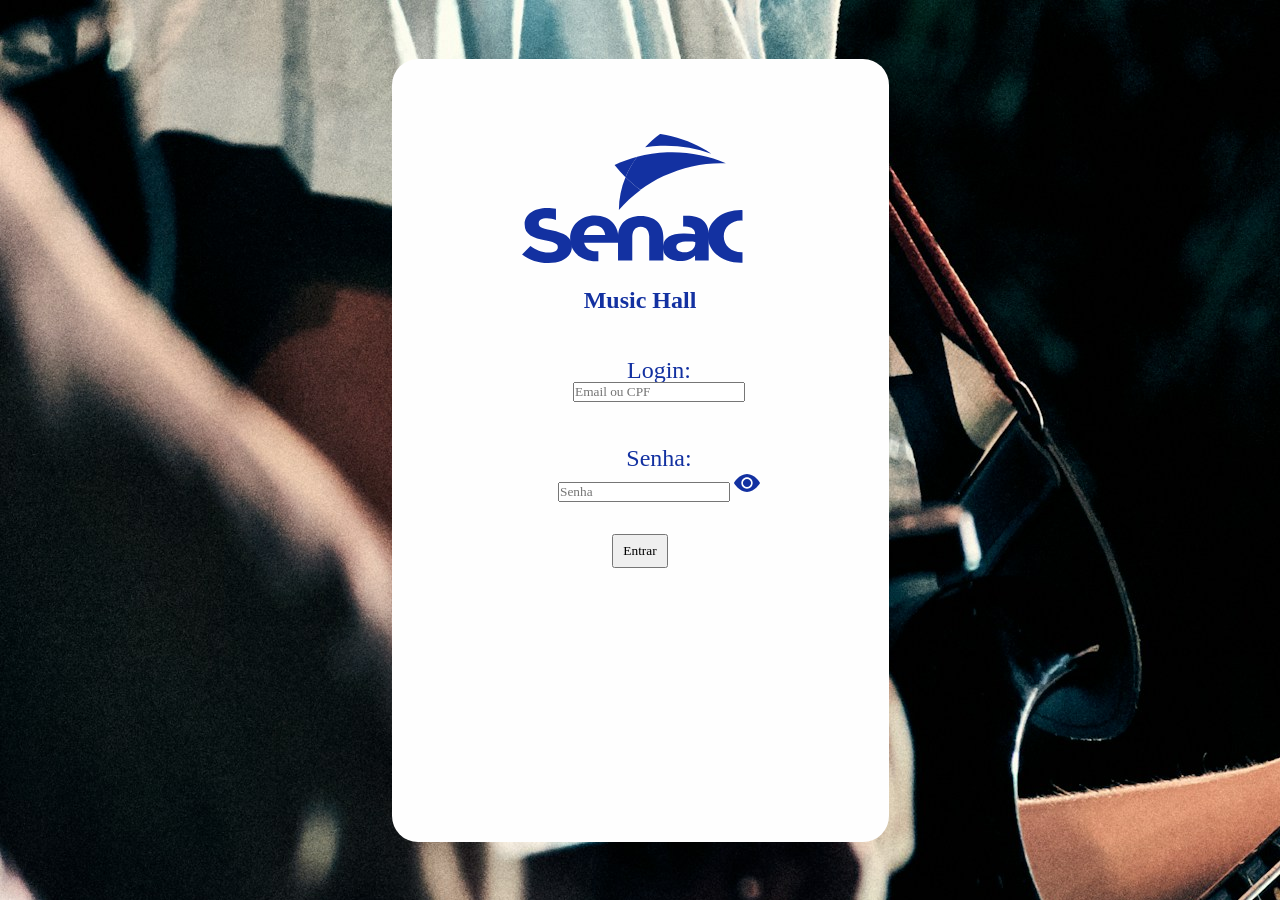
==== indextwo.html @ 72a25c6f "okay" ====
<!DOCTYPE html>
<html lang="pt-br">
<head>
    <meta charset="UTF-8">
    <meta name="viewport" content="width=device-width, initial-scale=1.0">
    <title>login two</title>
    <link rel="stylesheet" href="style2.css">
</head>
<body>
    <main class="wrapper">
        <aside class="text-information">
            <img src="elementos.login/logo-senac.svg" alt="logo-senac" class="logo-senac">
            <h1 class="titulo">Music Hall</h1>
        </aside>

        <form class="acesso" method="post" name="formulario">
            <div class="input-container">
                <label for="Login" class="texto-login">Login:</label>
                <div class="input-whapper">
                    <input type="text" id="Login-acesso" name="#" placeholder="Email ou CPF">
                </div>
            </div>

            <div class="input-container">
                <label for="Senha" class="texto-senha">Senha:</label>
                <div class="input-whapper">
                    <input type="password" id="Login-senha" name="#" placeholder="Senha">
                    <img src="elementos.login/eye.svg" alt="olho visibilidade">
                </div>
            </div>
            <div>
                <button type="submit" class="Button">Entrar</button>
            </div>
        </form>
    </main>
</body>
</html>
---- style2.css ----
*{
    margin: 0;
    padding: 0;
    box-sizing: border-box;
    font-family: Jockey One;
}
body{
    display: flex;
    align-items: center;
    justify-content: center;
    min-height: 100vh;
    background: url(elementos.login/Show.jpg);
}

.text-information{
    vertical-align: baseline;
    width: auto;
    height: 190px;
    padding: 16px;
}

h1{
    padding: 20px;
}

form{
    padding: 50px;
    
}

.input-container{
    vertical-align: baseline;
    width: 317px;
    height: 88px;
}

input [type="text"]{
    flex-direction: row;
    width: 317px;
    height: 44px;
    border: 1px solid #1331A1;
    border-radius: 11px;

    padding-top: 5px;
    padding-right: 10px;
    padding-bottom: 10px;
    padding-left: 10px;
    margin: 10px;
}

.texto-login{
    font-weight: 400;
    font-size: 24px;
    line-height: 100%;
}

.texto-senha{
    font-weight: 400;
    font-size: 24px;
    line-height: 100%;
}


input [type="password"]{
    width: 317px;
    height: 44px;
    border: 1px solid #1331A1;
    border-radius: 11px;

    padding-top: 5px;
    padding-right: 10px;
    padding-bottom: 10px;
    padding-left: 10px;
}


.wrapper{
    width: 497px;
    height: 783px;
    top: 167px;
    left: 616px;
    border-radius: 26px;
    padding-top: 37px;
    padding-right: 90px;
    padding-bottom: 37px;
    padding-left: 90px;
    padding: 59px;
    background: #FEFEFE;
    color: #1331A1;
    text-align: center;
}

button [type="submit"]{
    vertical-align: auto;
    width: 126px;
    height: 54px;
    border-radius: 21px color(#1331A1);

    padding-top: 10px;
    padding-right: 35px;
    padding-bottom: 10px;
    padding-left: 35px;
    padding: 10px;
    background: #1331A1;
    color: #1331A1;
}

.Button{
    width: 56px;
    height: 34px;
}

.entrar{
    font-weight: 400px;
    font-size: 24px;
    font-style: normal;
    line-height: 100%;
    color: #181C49;
}
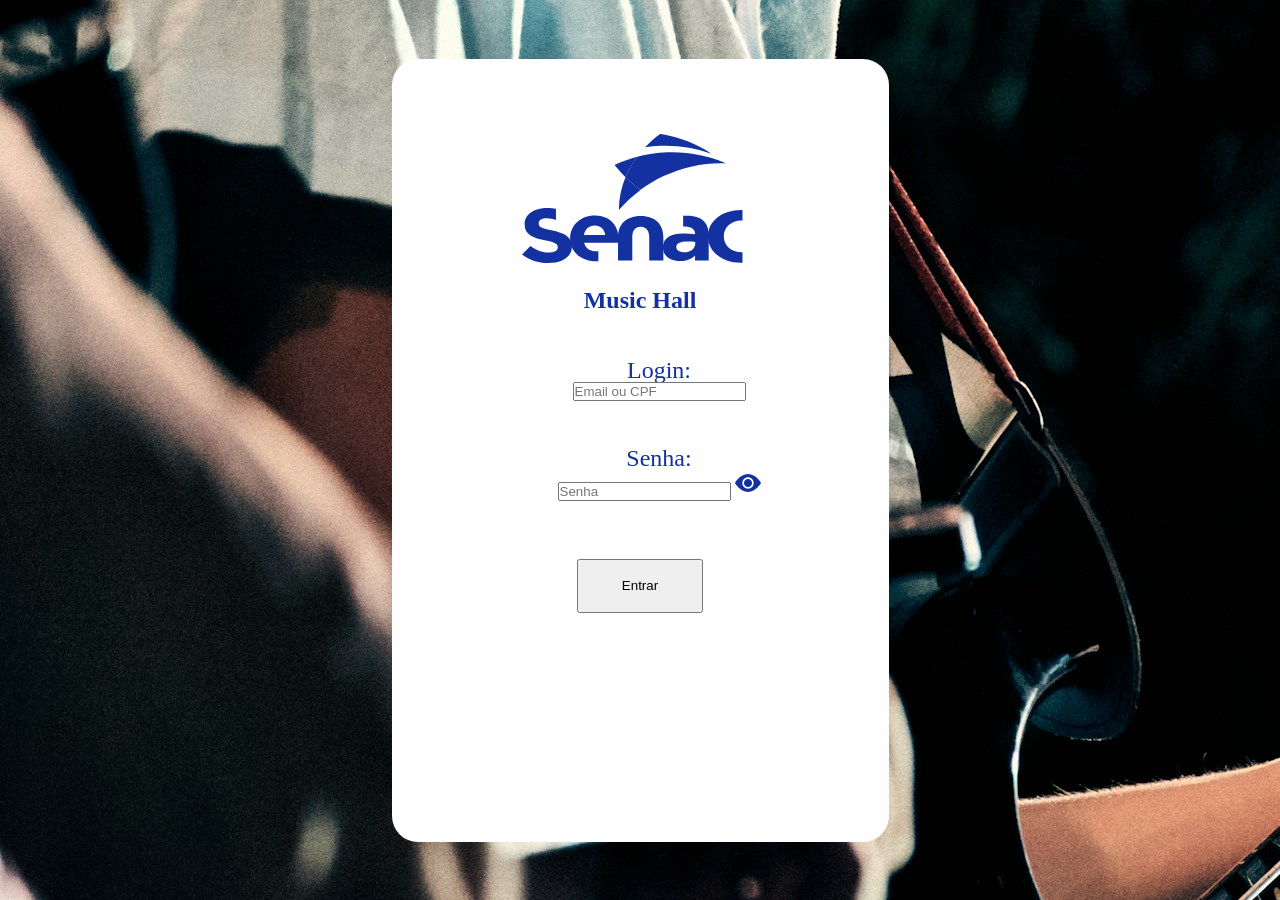
==== commit 1d8dfeb4: "okay" ====
--- a/indextwo.html
+++ b/indextwo.html
@@ -25,7 +25,7 @@
                 <label for="Senha" class="texto-senha">Senha:</label>
                 <div class="input-whapper">
                     <input type="password" id="Login-senha" name="#" placeholder="Senha">
-                    <img src="elementos.login/eye.svg" alt="olho visibilidade">
+                    <img src="elementos.login/eye.svg" alt="olho visibilidade" class="visibilidade">
                 </div>
             </div>
             <div>
--- a/style2.css
+++ b/style2.css
@@ -2,14 +2,15 @@
     margin: 0;
     padding: 0;
     box-sizing: border-box;
-    font-family: Jockey One;
 }
+
 body{
     display: flex;
     align-items: center;
     justify-content: center;
     min-height: 100vh;
     background: url(elementos.login/Show.jpg);
+    font-family: "Jockey One";
 }
 
 .text-information{
@@ -21,17 +22,27 @@
 
 h1{
     padding: 20px;
+    text-align: center;
 }
 
 form{
     padding: 50px;
-    
+    align-items: center;
+    justify-items: center;
+}
+
+.input-whapper{
+    text-align: center;
+    align-items: center;
+    justify-items: center;
 }
 
 .input-container{
     vertical-align: baseline;
     width: 317px;
     height: 88px;
+    justify-items: center;
+    align-items: center;
 }
 
 input [type="text"]{
@@ -73,6 +84,10 @@
     padding-left: 10px;
 }
 
+.visibilidade{
+    padding-left: 0px;
+}
+
 
 .wrapper{
     width: 497px;
@@ -94,20 +109,20 @@
     vertical-align: auto;
     width: 126px;
     height: 54px;
-    border-radius: 21px color(#1331A1);
 
     padding-top: 10px;
     padding-right: 35px;
     padding-bottom: 10px;
     padding-left: 35px;
     padding: 10px;
-    background: #1331A1;
     color: #1331A1;
 }
 
 .Button{
-    width: 56px;
-    height: 34px;
+    margin: 25px;
+    width: 126px;
+    height: 54px;
+    border-radius: 4px var(rgba(19, 49, 161, 1));
 }
 
 .entrar{
@@ -115,5 +130,5 @@
     font-size: 24px;
     font-style: normal;
     line-height: 100%;
-    color: #181C49;
+    color: var(rgba(242, 242, 242, 1));
 }
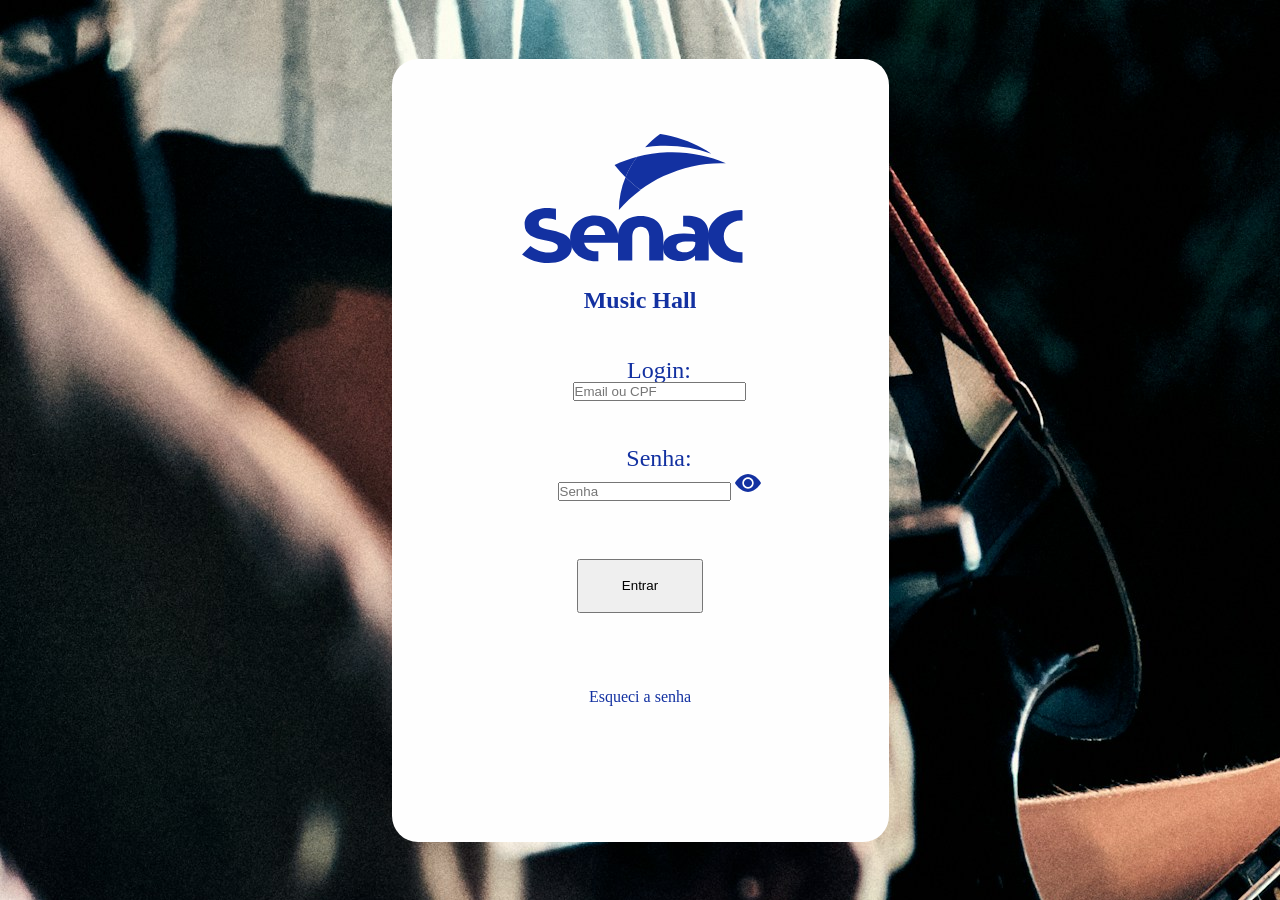
==== commit 29dc421d: "okay" ====
--- a/indextwo.html
+++ b/indextwo.html
@@ -32,6 +32,10 @@
                 <button type="submit" class="Button">Entrar</button>
             </div>
         </form>
+
+        <div class="traco"></div>
+
+        <p> Esqueci a senha</p>
     </main>
 </body>
 </html>
--- a/style2.css
+++ b/style2.css
@@ -84,8 +84,10 @@
     padding-left: 10px;
 }
 
-.visibilidade{
-    padding-left: 0px;
+img.visibilidade{
+    left: 10px;
+    
+    
 }
 
 
@@ -132,3 +134,16 @@
     line-height: 100%;
     color: var(rgba(242, 242, 242, 1));
 }
+
+.traco{
+    width: 263px;
+    border: 4px;
+    color: rgba(242, 242, 242, 1);
+    align-items: center;
+    justify-items: center;
+    top: 50%;
+}
+
+.p{
+    text-decoration-color: var(rgba(27, 27, 27, 1));
+}
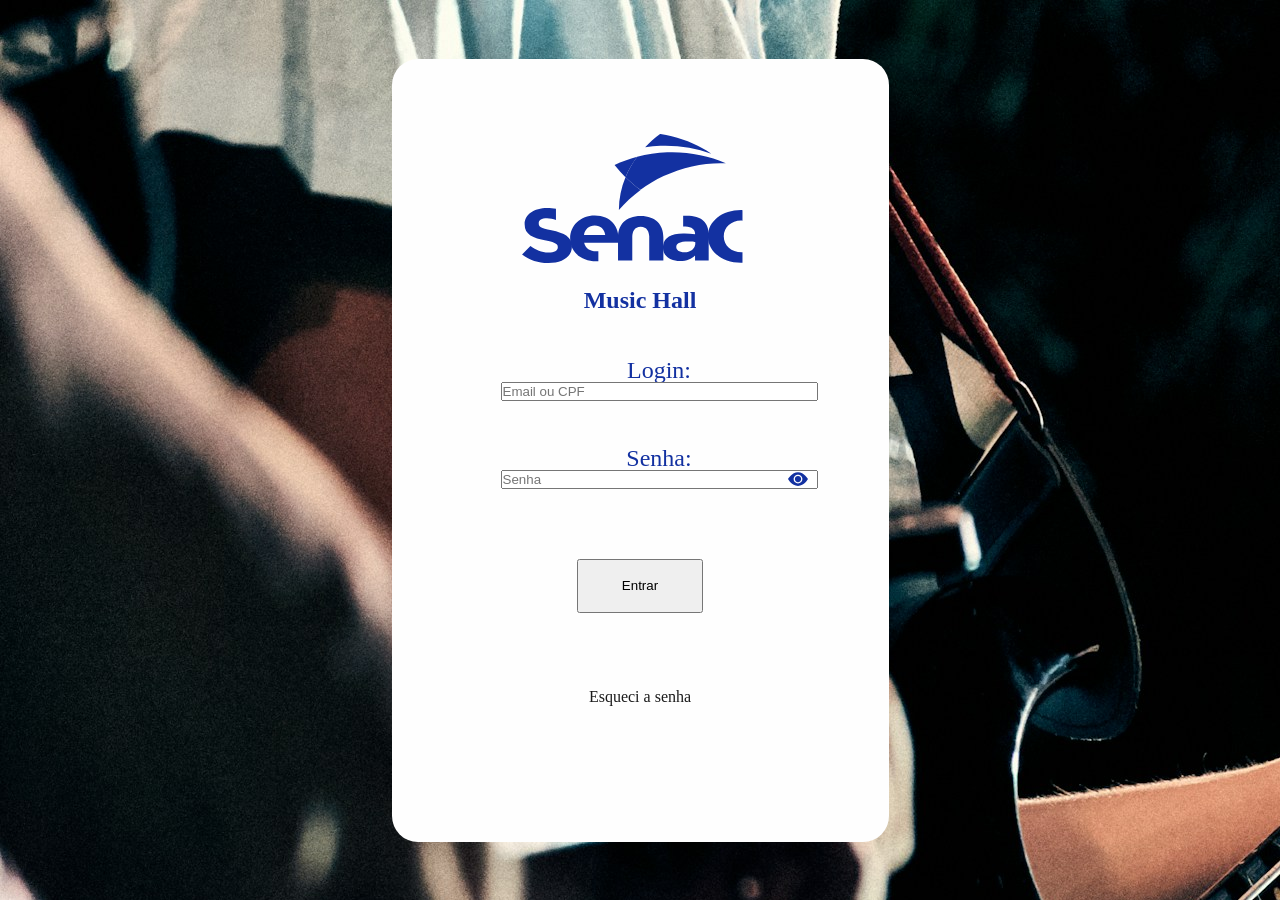
==== commit cfa05b07: "tá fluindo" ====
--- a/indextwo.html
+++ b/indextwo.html
@@ -31,11 +31,14 @@
             <div>
                 <button type="submit" class="Button">Entrar</button>
             </div>
+            <div>
+                
+            </div>
         </form>
 
         <div class="traco"></div>
 
-        <p> Esqueci a senha</p>
+        <p>Esqueci a senha</p>
     </main>
 </body>
 </html>
--- a/style2.css
+++ b/style2.css
@@ -32,9 +32,24 @@
 }
 
 .input-whapper{
+    position: relative;
     text-align: center;
     align-items: center;
     justify-items: center;
+}
+
+.input-whapper input{
+    width: 100%;
+    padding-right: 4px;
+}
+
+.visibilidade{
+    position: absolute;
+    right: 10px;
+    top: 50%;
+    transform: translateY(-50%);
+    cursor: pointer;
+    width: 20px;
 }
 
 .input-container{
@@ -84,12 +99,6 @@
     padding-left: 10px;
 }
 
-img.visibilidade{
-    left: 10px;
-    
-    
-}
-
 
 .wrapper{
     width: 497px;
@@ -128,11 +137,11 @@
 }
 
 .entrar{
-    font-weight: 400px;
+    font-weight: 400;
     font-size: 24px;
     font-style: normal;
     line-height: 100%;
-    color: var(rgba(242, 242, 242, 1));
+    color: rgba(242, 242, 242, 1);
 }
 
 .traco{
@@ -144,6 +153,8 @@
     top: 50%;
 }
 
-.p{
-    text-decoration-color: var(rgba(27, 27, 27, 1));
+p{
+    color:rgba(27, 27, 27, 1);
+    text-decoration: none;
+    font-weight: 400;
 }
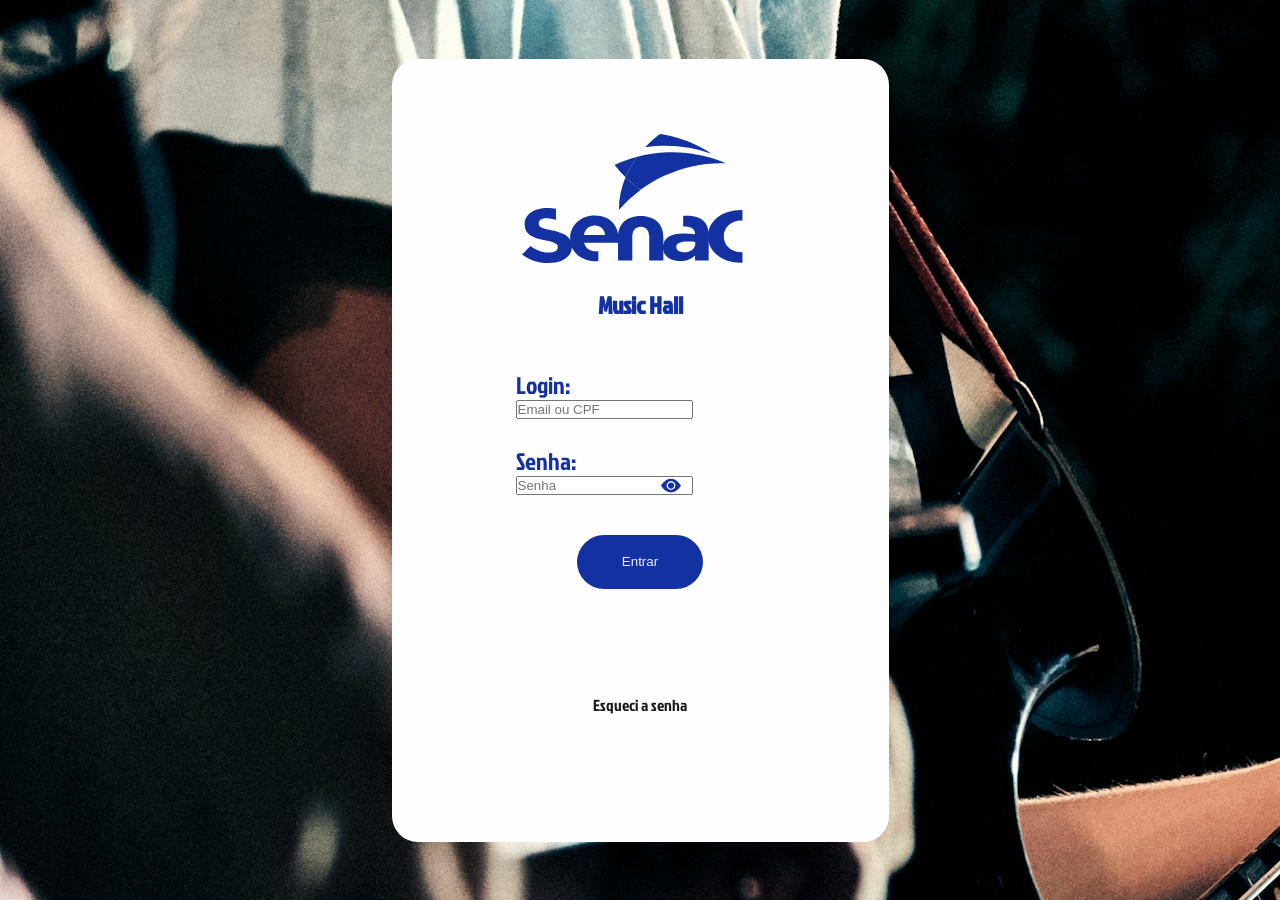
==== commit 0cecfef9: "okay, quase okay." ====
--- a/indextwo.html
+++ b/indextwo.html
@@ -5,6 +5,9 @@
     <meta name="viewport" content="width=device-width, initial-scale=1.0">
     <title>login two</title>
     <link rel="stylesheet" href="style2.css">
+    <link rel="preconnect" href="https://fonts.googleapis.com">
+    <link rel="preconnect" href="https://fonts.gstatic.com" crossorigin>
+    <link href="https://fonts.googleapis.com/css2?family=Jockey+One&display=swap" rel="stylesheet">
 </head>
 <body>
     <main class="wrapper">
--- a/style2.css
+++ b/style2.css
@@ -14,7 +14,6 @@
 }
 
 .text-information{
-    vertical-align: baseline;
     width: auto;
     height: 190px;
     padding: 16px;
@@ -45,19 +44,19 @@
 
 .visibilidade{
     position: absolute;
-    right: 10px;
+    right: 12px;
     top: 50%;
     transform: translateY(-50%);
     cursor: pointer;
     width: 20px;
+    padding-top: 3px;
 }
 
 .input-container{
-    vertical-align: baseline;
-    width: 317px;
-    height: 88px;
-    justify-items: center;
-    align-items: center;
+   display: flex;
+   flex-direction: column;
+   align-items: flex-start;
+   padding: 15px;
 }
 
 input [type="text"]{
@@ -133,7 +132,10 @@
     margin: 25px;
     width: 126px;
     height: 54px;
-    border-radius: 4px var(rgba(19, 49, 161, 1));
+    border-radius: 52px;
+    border: 4px;
+    background-color: #1331A1;
+    color: rgba(242, 242, 242, 1);
 }
 
 .entrar{
@@ -141,7 +143,6 @@
     font-size: 24px;
     font-style: normal;
     line-height: 100%;
-    color: rgba(242, 242, 242, 1);
 }
 
 .traco{
@@ -157,4 +158,5 @@
     color:rgba(27, 27, 27, 1);
     text-decoration: none;
     font-weight: 400;
+    padding: 30px;
 }
